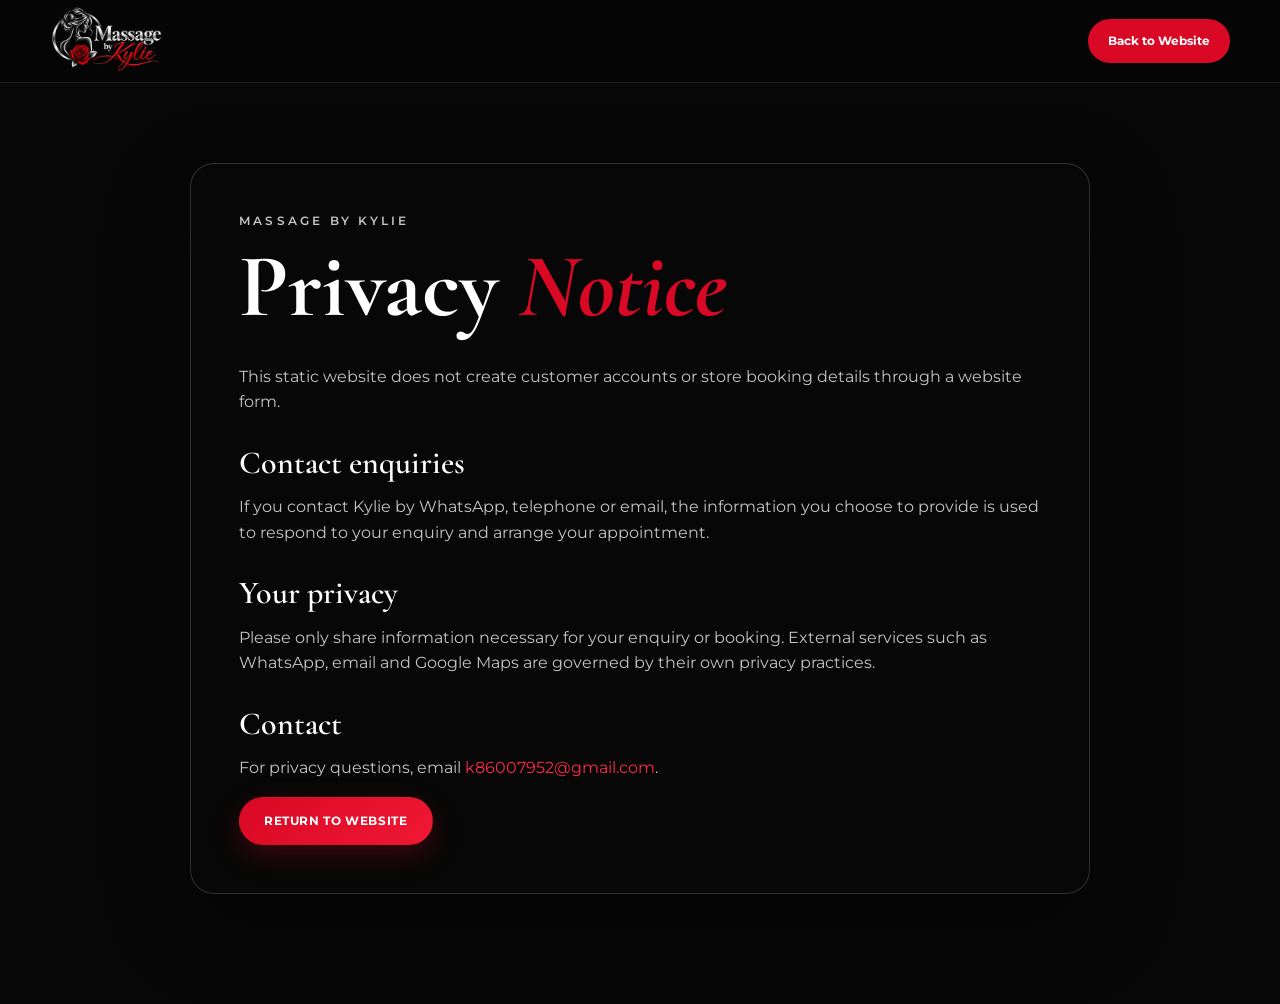
==== privacy.html @ c0758993 "first commit" ====
<!DOCTYPE html>
<html lang="en">
<head>
  <meta charset="UTF-8">
  <meta name="viewport" content="width=device-width, initial-scale=1.0">
  <meta name="theme-color" content="#080808">
  <title>Privacy | Massage by Kylie</title>
  <link rel="preconnect" href="https://fonts.googleapis.com">
  <link rel="preconnect" href="https://fonts.gstatic.com" crossorigin>
  <link href="https://fonts.googleapis.com/css2?family=Cormorant+Garamond:ital,wght@0,500;0,600;0,700;1,500&family=Montserrat:wght@300;400;500;600;700&display=swap" rel="stylesheet">
  <link rel="stylesheet" href="style.css">
</head>
<body>

<header class="site-header legal-header">
  <div class="container nav-wrap">
    <a href="index.html#home" class="brand" aria-label="Massage by Kylie home">
      <img src="images/logo-simple.webp" alt="Massage by Kylie logo">
    </a>
    <a class="nav-cta legal-back" href="index.html#home">Back to Website</a>
  </div>
</header>

<main class="legal-page">
  <section class="container legal-card">
    <p class="eyebrow">Massage by Kylie</p>
    <h1>Privacy <span>Notice</span></h1>
    <p>This static website does not create customer accounts or store booking details through a website form.</p>

    <h2>Contact enquiries</h2>
    <p>If you contact Kylie by WhatsApp, telephone or email, the information you choose to provide is used to respond to your enquiry and arrange your appointment.</p>

    <h2>Your privacy</h2>
    <p>Please only share information necessary for your enquiry or booking. External services such as WhatsApp, email and Google Maps are governed by their own privacy practices.</p>

    <h2>Contact</h2>
    <p>For privacy questions, email <a href="mailto:k86007952@gmail.com">k86007952@gmail.com</a>.</p>

    <a class="btn btn-primary" href="index.html#home">Return to Website</a>
  </section>
</main>
</body>
</html>
---- style.css ----
/* ==========================================================
   MASSAGE BY KYLIE — STATIC WEBSITE
   Colour palette: black / white / silver / red
   Fonts: Cormorant Garamond + Montserrat
   ========================================================== */

:root{
  --black:#070707;
  --black-2:#101010;
  --black-3:#181818;
  --white:#ffffff;
  --offwhite:#f5f5f4;
  --silver:#c9c9c9;
  --silver-dark:#858585;
  --red:#d90824;
  --red-dark:#9d0618;
  --line:rgba(255,255,255,.14);
  --shadow:0 20px 60px rgba(0,0,0,.28);
  --radius:24px;
  --container:1180px;
}

*{box-sizing:border-box}

html{
  scroll-behavior:smooth;
  scroll-padding-top:88px;
}

body{
  margin:0;
  background:var(--black);
  color:var(--white);
  font-family:"Montserrat",sans-serif;
  line-height:1.6;
  overflow-x:hidden;
}

body.age-locked{overflow:hidden}

img{max-width:100%;display:block}

a{color:inherit;text-decoration:none}

button,
a{ -webkit-tap-highlight-color:transparent; }

button{font:inherit}

.container{
  width:min(var(--container),calc(100% - 40px));
  margin-inline:auto;
}

h1,h2,h3{
  font-family:"Cormorant Garamond",serif;
  line-height:.98;
  margin:0;
}

h2{
  font-size:clamp(2.8rem,5vw,5rem);
  font-weight:600;
}

h2 span,
h1 span{
  color:var(--red);
  font-style:italic;
}

.eyebrow{
  margin:0 0 14px;
  text-transform:uppercase;
  letter-spacing:.28em;
  font-size:.72rem;
  font-weight:600;
  color:var(--silver);
}

.eyebrow span{color:var(--red)}

.eyebrow.dark{color:#545454}

.btn{
  min-height:48px;
  padding:0 24px;
  border-radius:999px;
  border:1px solid transparent;
  display:inline-flex;
  align-items:center;
  justify-content:center;
  font-weight:700;
  text-transform:uppercase;
  letter-spacing:.05em;
  font-size:.78rem;
  cursor:pointer;
  transition:.25s ease;
}

.btn-primary{
  background:linear-gradient(135deg,var(--red),#f01834);
  color:#fff;
  box-shadow:0 10px 28px rgba(217,8,36,.25);
}

.btn-primary:hover{
  transform:translateY(-2px);
  box-shadow:0 15px 36px rgba(217,8,36,.35);
}

.btn-outline{
  color:#fff;
  background:transparent;
  border-color:rgba(255,255,255,.45);
}

.btn-outline:hover,
.btn-ghost:hover{
  border-color:var(--red);
  color:var(--red);
}

.btn-ghost{
  color:#fff;
  border-color:rgba(255,255,255,.26);
  background:rgba(255,255,255,.04);
}

/* AGE GATE */
.age-gate{
  position:fixed;
  inset:0;
  z-index:10000;
  display:grid;
  place-items:center;
  padding:20px;
  background:
    radial-gradient(circle at 20% 20%,rgba(217,8,36,.26),transparent 28%),
    linear-gradient(rgba(0,0,0,.86),rgba(0,0,0,.94));
  backdrop-filter:blur(14px);
  transition:.35s ease;
}

.age-gate.hidden{
  opacity:0;
  visibility:hidden;
  pointer-events:none;
}

.age-card{
  position:relative;
  width:min(520px,100%);
  padding:40px;
  text-align:center;
  border:1px solid rgba(255,255,255,.22);
  border-radius:28px;
  background:
    radial-gradient(circle at top right,rgba(217,8,36,.17),transparent 35%),
    linear-gradient(145deg,#151515,#050505);
  box-shadow:0 30px 100px rgba(0,0,0,.6);
}

.age-card::before{
  content:"";
  position:absolute;
  inset:0;
  border-radius:inherit;
  padding:1px;
  background:linear-gradient(135deg,var(--red),rgba(255,255,255,.45),transparent 60%);
  -webkit-mask:linear-gradient(#000 0 0) content-box,linear-gradient(#000 0 0);
  -webkit-mask-composite:xor;
  mask-composite:exclude;
  pointer-events:none;
}

.age-close{
  position:absolute;
  right:16px;
  top:12px;
  color:var(--silver);
  background:none;
  border:0;
  font-size:2rem;
  cursor:pointer;
}

.age-logo{
  width:210px;
  height:auto;
  margin:0 auto 10px;
}

.age-badge{
  font-family:"Cormorant Garamond",serif;
  font-size:4.7rem;
  color:var(--red);
  font-weight:700;
  line-height:.9;
}

.age-card h2{
  font-size:2.5rem;
  margin-top:10px;
}

.age-card p{
  color:#d0d0d0;
  max-width:400px;
  margin:16px auto 24px;
}

.age-actions{
  display:grid;
  grid-template-columns:1fr 1fr;
  gap:12px;
}

.age-card small{
  display:block;
  margin-top:20px;
  color:#858585;
}

/* HEADER */
.site-header{
  position:sticky;
  top:0;
  z-index:1000;
  border-bottom:1px solid rgba(255,255,255,.09);
  background:rgba(6,6,6,.92);
  backdrop-filter:blur(16px);
}

.nav-wrap{
  min-height:82px;
  display:flex;
  align-items:center;
  gap:28px;
}

.brand{
  margin-right:auto;
}

.brand img{
  width:250px;
  height:72px;
  object-fit:contain;
  object-position:left center;
}

.main-nav{
  display:flex;
  align-items:center;
  gap:30px;
}

.main-nav a{
  position:relative;
  padding:30px 0 27px;
  font-size:.75rem;
  text-transform:uppercase;
  letter-spacing:.1em;
  color:#e3e3e3;
}

.main-nav a::after{
  content:"";
  position:absolute;
  left:0;
  right:100%;
  bottom:18px;
  height:2px;
  background:var(--red);
  transition:.25s ease;
}

.main-nav a:hover::after,
.main-nav a.active::after{
  right:0;
}

.nav-cta{
  padding:12px 20px;
  border-radius:999px;
  background:var(--red);
  font-size:.76rem;
  font-weight:700;
}

.menu-toggle{
  display:none;
  width:46px;
  height:46px;
  border:1px solid rgba(255,255,255,.18);
  border-radius:12px;
  background:#111;
  cursor:pointer;
}

.menu-toggle span{
  display:block;
  width:22px;
  height:2px;
  background:white;
  margin:5px auto;
  transition:.25s ease;
}

/* HERO */

.hero{
  position:relative;
  min-height:700px;
  display:flex;
  align-items:center;
  isolation:isolate;
  overflow:hidden;
  background-image:
    linear-gradient(90deg,rgba(0,0,0,.90) 0%,rgba(0,0,0,.72) 36%,rgba(0,0,0,.38) 62%,rgba(0,0,0,.14) 100%),
    url("images/hero-background.webp");
  background-size:cover;
  background-position:center;
  background-repeat:no-repeat;
}

.hero::before,
.hero::after{
  display:none;
}

.hero-overlay{
  position:absolute;
  inset:0;
  z-index:-1;
  background:linear-gradient(0deg,rgba(0,0,0,.58),transparent 50%);
}

.hero-grid{
  display:grid;
  grid-template-columns:1.05fr .75fr;
  align-items:center;
  gap:90px;
  padding-block:90px;
}

.hero-copy{max-width:650px}

.hero h1{
  font-size:clamp(4.2rem,8vw,7.9rem);
  font-weight:600;
  letter-spacing:-.04em;
}

.hero h1 span{
  display:block;
  margin-top:6px;
  font-size:.64em;
}

.hero-text{
  max-width:570px;
  margin:25px 0 30px;
  color:#d0d0d0;
  font-size:1rem;
}

.hero-actions{
  display:flex;
  flex-wrap:wrap;
  gap:12px;
}

.hero-card{
  align-self:end;
  margin-bottom:25px;
  border:1px solid rgba(255,255,255,.18);
  border-radius:28px;
  padding:10px;
  background:rgba(10,10,10,.52);
  backdrop-filter:blur(10px);
  box-shadow:var(--shadow);
}

.hero-card-inner{
  padding:34px;
  border-radius:20px;
  background:
    radial-gradient(circle at bottom right,rgba(217,8,36,.23),transparent 36%),
    #0d0d0d;
}

.hero-card h2{
  font-size:3.1rem;
}

.hero-card h2 span{color:var(--red)}

.hero-card p{
  color:#c6c6c6;
}

.mini-label{
  color:var(--red)!important;
  text-transform:uppercase;
  letter-spacing:.2em;
  font-size:.72rem;
  font-weight:700;
}

/* TRUST */
.trust-strip{
  border-top:1px solid rgba(255,255,255,.11);
  border-bottom:1px solid rgba(255,255,255,.11);
  background:
    linear-gradient(135deg,#111,#070707 55%,#16070a);
}

.trust-grid{
  display:grid;
  grid-template-columns:repeat(4,1fr);
}

.trust-grid article{
  min-height:120px;
  display:flex;
  align-items:center;
  justify-content:center;
  gap:16px;
  border-right:1px solid rgba(255,255,255,.12);
}

.trust-grid article:last-child{border-right:0}

.trust-grid .icon{
  width:52px;
  height:52px;
  display:grid;
  place-items:center;
  border:1px solid var(--red);
  border-radius:50%;
  color:var(--red);
  font-size:1.5rem;
}

.trust-grid strong,
.trust-grid span{
  display:block;
}

.trust-grid strong{
  font-family:"Cormorant Garamond",serif;
  font-size:1.3rem;
}

.trust-grid span{
  color:#a4a4a4;
  font-size:.75rem;
}

/* SECTIONS */
.section{
  padding:105px 0;
}

.light-section{
  color:#111;
  background:
    radial-gradient(circle at 90% 20%,rgba(217,8,36,.05),transparent 20%),
    linear-gradient(180deg,#f4f4f4,#e9e9e9);
}

.dark-section{
  background:
    radial-gradient(circle at 20% 30%,rgba(217,8,36,.12),transparent 24%),
    linear-gradient(135deg,#070707,#151515);
}

.section-heading{
  max-width:780px;
  margin-bottom:42px;
}

.section-heading.center{
  margin-inline:auto;
  text-align:center;
}

.section-heading h2{
  color:#0b0b0b;
}

.section-heading p:not(.eyebrow){
  color:#555;
  max-width:650px;
}

.service-grid{
  display:grid;
  grid-template-columns:repeat(3,1fr);
  gap:22px;
}

.service-card{
  overflow:hidden;
  border:1px solid #d3d3d3;
  border-radius:22px;
  background:#fff;
  box-shadow:0 16px 40px rgba(0,0,0,.08);
  transition:.3s ease;
}

.service-card:hover{
  transform:translateY(-7px);
  box-shadow:0 26px 52px rgba(0,0,0,.13);
}

.service-image{
  height:215px;
  position:relative;
  overflow:hidden;
  background:#111;
}

.service-image img{
  width:100%;
  height:100%;
  object-fit:cover;
  display:block;
  transition:transform .45s ease, filter .45s ease;
  filter:saturate(.85) contrast(1.04);
}

.service-card:hover .service-image img{
  transform:scale(1.045);
  filter:saturate(1) contrast(1.06);
}

.service-two::after{transform:rotate(6deg);background:linear-gradient(145deg,#a46250,#5a352e 48%,#1d1514)}
.service-three::after{border-radius:18px;transform:none;background:linear-gradient(145deg,#2e2522,#160c0c)}
.service-four::after{transform:rotate(-2deg);background:linear-gradient(145deg,#c27a61,#63382f)}
.service-five::after{transform:rotate(8deg);background:linear-gradient(145deg,#ae6b55,#714034)}
.service-six::after{border-radius:18px;background:linear-gradient(145deg,#2a1c1b,#0d0d0d)}

.service-body{
  padding:24px;
}

.service-body h3{
  color:#111;
  font-size:1.65rem;
  line-height:1.05;
}

.service-body p{
  min-height:76px;
  color:#666;
  font-size:.88rem;
}

.service-body a{
  color:var(--red);
  font-size:.78rem;
  font-weight:700;
  text-transform:uppercase;
  letter-spacing:.06em;
}

/* ABOUT */
.about-grid{
  display:grid;
  grid-template-columns:.9fr 1.1fr;
  align-items:center;
  gap:75px;
}

.about-image{
  min-height:540px;
  padding:24px;
  border:1px solid rgba(255,255,255,.12);
  border-radius:30px;
  background:
    radial-gradient(circle at 40% 30%,rgba(255,210,180,.22),transparent 17%),
    radial-gradient(circle at 65% 65%,rgba(217,8,36,.34),transparent 16%),
    linear-gradient(150deg,#12090a,#4c141b 40%,#080808);
}

.about-frame{
  height:100%;
  min-height:490px;
  display:flex;
  align-items:flex-end;
  border:1px solid rgba(255,255,255,.25);
  border-radius:20px;
  padding:30px;
  background:linear-gradient(0deg,rgba(0,0,0,.82),transparent 58%);
}

.about-frame span{
  font-family:"Cormorant Garamond",serif;
  font-size:3.2rem;
  line-height:.85;
}

.about-frame strong{
  color:var(--red);
  font-style:italic;
}

.about-copy h2{margin-bottom:26px}

.about-copy > p:not(.eyebrow){
  color:#c7c7c7;
  max-width:650px;
}

.about-points{
  margin-top:34px;
  display:grid;
  grid-template-columns:repeat(3,1fr);
  gap:12px;
}

.about-points div{
  padding:18px;
  border-top:1px solid var(--red);
  background:#101010;
}

.about-points strong,
.about-points span{
  display:block;
}

.about-points strong{
  font-family:"Cormorant Garamond",serif;
  font-size:1.45rem;
}

.about-points span{
  color:#888;
  font-size:.72rem;
}

/* RATES */
.rates-section{
  color:#111;
  background:
    linear-gradient(90deg,rgba(217,8,36,.03),transparent 40%),
    #f6f6f6;
}

.rate-grid{
  display:grid;
  grid-template-columns:repeat(3,1fr);
  gap:20px;
}

.rate-card{
  position:relative;
  padding:30px;
  border:1px solid #d4d4d4;
  border-radius:20px;
  background:#fff;
  box-shadow:0 14px 35px rgba(0,0,0,.06);
}

.rate-card.featured{
  color:#fff;
  background:#0a0a0a;
  border-color:var(--red);
  box-shadow:0 18px 40px rgba(217,8,36,.15);
}

.popular{
  position:absolute;
  top:-14px;
  right:20px;
  padding:6px 12px;
  border-radius:999px;
  background:var(--red);
  color:#fff;
  font-size:.65rem;
  text-transform:uppercase;
  font-weight:700;
  letter-spacing:.08em;
}

.rate-card h3{
  font-size:2rem;
  margin-bottom:20px;
}

.rate-card ul{
  list-style:none;
  padding:0;
  margin:0;
}

.rate-card li{
  padding:12px 0;
  display:flex;
  justify-content:space-between;
  gap:20px;
  border-bottom:1px dotted #c3c3c3;
}

.featured li{border-color:#444}

.rate-card strong{
  color:var(--red);
}

.single-price{
  color:var(--red);
  font-family:"Cormorant Garamond",serif;
  font-size:3.6rem;
  font-weight:700;
}

.rate-card p{
  color:#666;
  font-size:.84rem;
}

/* GALLERY */
.gallery-section{
  overflow:hidden;
  background:
    radial-gradient(circle at 0 50%,rgba(217,8,36,.15),transparent 22%),
    linear-gradient(180deg,#101010,#060606);
}

.gallery-header{
  display:flex;
  justify-content:space-between;
  align-items:flex-end;
  gap:20px;
  margin-bottom:32px;
}

.gallery-header h2{font-size:4rem}

.slider-controls{
  display:flex;
  gap:10px;
}

.slider-controls button{
  width:48px;
  height:48px;
  border-radius:50%;
  border:1px solid rgba(255,255,255,.3);
  color:#fff;
  background:#111;
  cursor:pointer;
}

.slider-controls button:hover{
  color:#fff;
  background:var(--red);
  border-color:var(--red);
}

.gallery-window{
  overflow:hidden;
}

.gallery-track{
  display:flex;
  gap:18px;
  transition:transform .45s cubic-bezier(.2,.8,.2,1);
}

.gallery-item{
  position:relative;
  min-width:calc((100% - 36px)/3);
  height:300px;
  margin:0;
  border:1px solid rgba(255,255,255,.2);
  border-radius:18px;
  overflow:hidden;
  background:#111;
}

.gallery-item img{
  width:100%;
  height:100%;
  object-fit:cover;
  display:block;
  transition:transform .5s ease;
}

.gallery-item:hover img{
  transform:scale(1.04);
}

.gallery-item figcaption{
  position:absolute;
  z-index:2;
  left:18px;
  bottom:16px;
  padding:8px 12px;
  border-radius:999px;
  background:rgba(0,0,0,.72);
  color:#fff;
  font-size:.72rem;
  backdrop-filter:blur(6px);
}

/* INFO */
.info-section{padding-top:85px}

.info-grid{
  display:grid;
  grid-template-columns:repeat(3,1fr);
  gap:22px;
}

.info-card{
  padding:30px;
  border-left:3px solid var(--red);
  border-radius:0 18px 18px 0;
  background:#fff;
  box-shadow:0 12px 30px rgba(0,0,0,.06);
}

.info-card h3{
  font-size:2rem;
  margin-bottom:16px;
}

.info-card ul{
  padding-left:20px;
  color:#555;
}

.info-card p{color:#555}

.info-card a{
  color:var(--red);
  font-weight:700;
  font-size:.78rem;
}

/* CONTACT */
.contact-section{
  padding:80px 0;
  background:
    radial-gradient(circle at 90% 50%,rgba(217,8,36,.22),transparent 20%),
    linear-gradient(135deg,#0a0a0a,#16070a);
}

.contact-grid{
  display:grid;
  grid-template-columns:.75fr 1.25fr;
  gap:60px;
  align-items:center;
}

.contact-copy h2{
  font-size:4.2rem;
}

.contact-copy p:not(.eyebrow){
  color:#bdbdbd;
}

.contact-actions{
  display:grid;
  grid-template-columns:repeat(3,1fr);
  gap:12px;
}

.contact-btn{
  min-height:88px;
  padding:17px;
  display:flex;
  flex-direction:column;
  justify-content:center;
  border:1px solid rgba(255,255,255,.2);
  border-radius:18px;
  background:rgba(255,255,255,.04);
  transition:.25s ease;
}

.contact-btn:hover{
  transform:translateY(-3px);
  border-color:var(--red);
}

.contact-btn.primary{
  border-color:var(--red);
  background:var(--red);
}

.contact-btn strong{
  font-family:"Cormorant Garamond",serif;
  font-size:1.4rem;
}

.contact-btn span{
  color:#bdbdbd;
  font-size:.68rem;
  word-break:break-word;
}

.contact-btn.primary span{color:#fff}

/* FOOTER */
.site-footer{
  padding:25px 0;
  border-top:1px solid rgba(255,255,255,.1);
  background:#030303;
}

.footer-grid{
  display:grid;
  grid-template-columns:auto 1fr auto;
  align-items:center;
  gap:30px;
}

.footer-logo{
  width:180px;
  height:55px;
  object-fit:contain;
  object-position:left;
}

.site-footer p{
  margin:0;
  text-align:center;
  color:#777;
  font-size:.72rem;
}

.footer-links{
  display:flex;
  gap:18px;
  color:#aaa;
  font-size:.72rem;
}

/* REVEAL */
.reveal{
  opacity:0;
  transform:translateY(18px);
  transition:.65s ease;
}

.reveal.visible{
  opacity:1;
  transform:none;
}

/* RESPONSIVE */
@media (max-width:1000px){
  .main-nav,
  .nav-cta{display:none}

  .menu-toggle{
    display:block;
  }

  .main-nav.open{
    position:absolute;
    top:82px;
    left:0;
    right:0;
    display:flex;
    flex-direction:column;
    align-items:stretch;
    gap:0;
    padding:10px 20px 20px;
    background:#090909;
    border-bottom:1px solid rgba(255,255,255,.1);
  }

  .main-nav.open a{
    padding:14px 6px;
    border-bottom:1px solid rgba(255,255,255,.08);
  }

  .main-nav.open a::after{display:none}

  .hero-grid{
    grid-template-columns:1fr;
    gap:35px;
  }

  .hero-card{
    max-width:560px;
  }

  .service-grid,
  .rate-grid{
    grid-template-columns:repeat(2,1fr);
  }

  .about-grid{
    grid-template-columns:1fr;
  }

  .about-image{
    min-height:430px;
  }

  .about-frame{
    min-height:380px;
  }

  .contact-grid{
    grid-template-columns:1fr;
  }
}

@media (max-width:760px){
  .container{
    width:min(100% - 26px,var(--container));
  }

  .nav-wrap{
    min-height:70px;
  }

  .brand img{
    width:190px;
    height:60px;
  }

  .main-nav.open{
    top:70px;
  }

  .hero{
    min-height:auto;
  }

  .hero-grid{
    padding:70px 0;
  }

  .hero h1{
    font-size:4.5rem;
  }

  .hero-actions .btn{
    flex:1 1 180px;
  }

  .hero-card{
    margin-bottom:0;
  }

  .trust-grid{
    grid-template-columns:repeat(2,1fr);
  }

  .trust-grid article{
    min-height:105px;
    border-bottom:1px solid rgba(255,255,255,.1);
  }

  .section{
    padding:78px 0;
  }

  .service-grid,
  .rate-grid,
  .info-grid{
    grid-template-columns:1fr;
  }

  .service-body p{
    min-height:0;
  }

  .about-points{
    grid-template-columns:1fr;
  }

  .gallery-item{
    min-width:78%;
    height:260px;
  }

  .contact-actions{
    grid-template-columns:1fr;
  }

  .footer-grid{
    grid-template-columns:1fr;
    text-align:center;
  }

  .footer-logo{
    margin:auto;
    object-position:center;
  }

  .footer-links{
    justify-content:center;
    flex-wrap:wrap;
  }

  .age-card{
    padding:32px 20px 24px;
  }

  .age-actions{
    grid-template-columns:1fr;
  }
}

@media (max-width:480px){
  .hero h1{
    font-size:3.8rem;
  }

  .hero-card h2{
    font-size:2.6rem;
  }

  .trust-grid{
    grid-template-columns:1fr;
  }

  .trust-grid article{
    justify-content:flex-start;
    padding-left:22px;
  }

  .gallery-header{
    align-items:flex-start;
    flex-direction:column;
  }

  .gallery-header h2{
    font-size:3.3rem;
  }

  .gallery-item{
    min-width:88%;
  }
}

/* Accessibility */
@media (prefers-reduced-motion:reduce){
  *,
  *::before,
  *::after{
    scroll-behavior:auto!important;
    transition:none!important;
    animation:none!important;
  }

  .reveal{
    opacity:1;
    transform:none;
  }
}


/* ==========================================================
   POLISH PASS
   ========================================================== */

/* Consistent line icons */
.svg-icon svg{
  width:24px;
  height:24px;
  fill:none;
  stroke:currentColor;
  stroke-width:1.7;
  stroke-linecap:round;
  stroke-linejoin:round;
}

/* Rose-inspired separators */
.section-heading::after,
.gallery-header > div:first-child::after,
.contact-copy::after{
  content:"✦";
  display:block;
  width:150px;
  margin-top:18px;
  color:var(--red);
  border-bottom:1px solid rgba(217,8,36,.35);
  line-height:0;
  text-align:center;
}

/* Strong focus styling */
a:focus-visible,
button:focus-visible,
summary:focus-visible{
  outline:3px solid rgba(217,8,36,.65);
  outline-offset:4px;
  border-radius:8px;
}

/* Refined age gate */
.age-card{
  width:min(470px,100%);
  padding:34px;
  border-radius:22px;
}

.age-logo{
  width:180px;
  max-height:90px;
  object-fit:contain;
}

.age-badge{
  font-size:4.2rem;
}

.age-card h2{
  font-size:2.3rem;
}

.age-card p{
  font-size:.9rem;
  line-height:1.7;
}

.age-actions .btn{
  min-height:52px;
}

/* Rates CTA */
.rates-cta{
  padding:50px 0;
  border-top:1px solid rgba(255,255,255,.08);
  border-bottom:1px solid rgba(255,255,255,.08);
  background:
    radial-gradient(circle at 85% 50%,rgba(217,8,36,.18),transparent 20%),
    linear-gradient(135deg,#0a0a0a,#16070a);
}

.rates-cta-inner{
  display:flex;
  align-items:center;
  justify-content:space-between;
  gap:30px;
}

.rates-cta h2{
  font-size:clamp(2.4rem,4vw,4.2rem);
}

/* FAQ */
.faq-section{
  color:#111;
  background:linear-gradient(180deg,#f4f4f4,#ececec);
}

.faq-wrap{
  max-width:900px;
}

.faq-list{
  display:grid;
  gap:12px;
}

.faq-item{
  border:1px solid #d1d1d1;
  border-radius:16px;
  background:#fff;
  box-shadow:0 10px 26px rgba(0,0,0,.05);
  overflow:hidden;
}

.faq-item summary{
  cursor:pointer;
  list-style:none;
  padding:20px 22px;
  font-family:"Cormorant Garamond",serif;
  font-size:1.45rem;
  font-weight:600;
  position:relative;
}

.faq-item summary::-webkit-details-marker{display:none}

.faq-item summary::after{
  content:"+";
  position:absolute;
  right:20px;
  color:var(--red);
  font-family:"Montserrat",sans-serif;
  font-size:1.2rem;
}

.faq-item[open] summary::after{content:"−"}

.faq-item p{
  margin:0;
  padding:0 22px 22px;
  color:#555;
}

/* Mobile quick booking bar */
.mobile-booking-bar{
  display:none;
}

/* Slightly more refined cards */
.service-card,
.rate-card,
.info-card{
  border-color:#d6d6d6;
}

.rate-card strong{
  font-size:1.08rem;
}

/* Soft silver section texture */
.light-section,
.rates-section,
.faq-section{
  background-color:#efefef;
  background-image:
    radial-gradient(circle at 20% 10%,rgba(255,255,255,.85),transparent 25%),
    linear-gradient(180deg,#f5f5f5,#e9e9e9);
}

/* Footer legal emphasis */
.site-footer{
  padding-bottom:30px;
}

@media (max-width:760px){
  body{
    padding-bottom:70px;
  }

  .hero{
    min-height:640px;
    background-position:68% center;
  }

  .hero-grid{
    padding:65px 0;
  }

  .hero-copy{
    max-width:540px;
  }

  .hero-text{
    max-width:470px;
    font-size:.92rem;
  }

  .hero-card{
    display:none;
  }

  .rate-card{
    padding:23px;
  }

  .rate-card h3{
    font-size:1.8rem;
  }

  .rate-card li{
    align-items:center;
    padding:11px 0;
  }

  .rate-card li strong{
    font-size:1.2rem;
  }

  .rates-cta-inner{
    align-items:flex-start;
    flex-direction:column;
  }

  .rates-cta .btn{
    width:100%;
  }

  .mobile-booking-bar{
    position:fixed;
    z-index:9000;
    left:0;
    right:0;
    bottom:0;
    min-height:64px;
    display:grid;
    grid-template-columns:1fr 1.25fr 1fr;
    border-top:1px solid rgba(255,255,255,.15);
    background:rgba(5,5,5,.96);
    backdrop-filter:blur(14px);
    box-shadow:0 -10px 30px rgba(0,0,0,.35);
  }

  .mobile-booking-bar a{
    display:grid;
    place-items:center;
    min-height:64px;
    color:#fff;
    font-size:.72rem;
    font-weight:700;
    text-transform:uppercase;
    letter-spacing:.06em;
    border-right:1px solid rgba(255,255,255,.1);
  }

  .mobile-booking-bar a:last-child{border-right:0}

  .mobile-booking-bar a.primary{
    background:var(--red);
  }

  .site-footer{
    padding-bottom:26px;
  }

  .age-card{
    padding:26px 18px 22px;
  }

  .age-logo{
    width:155px;
  }

  .age-badge{
    font-size:3.5rem;
  }

  .age-card h2{
    font-size:2rem;
  }
}

@media (max-width:480px){
  .hero{
    min-height:610px;
    background-position:72% center;
  }

  .hero h1{
    font-size:3.45rem;
  }

  .hero-text{
    font-size:.88rem;
  }

  .hero-actions{
    display:grid;
    grid-template-columns:1fr;
  }

  .hero-actions .btn{
    width:100%;
  }
}

/* =========================================
   GLOBAL SILVER SPARKLE BACKGROUND
   Behind ALL website content
   ========================================= */

body{
  position:relative;
  background:#070707;
  isolation:isolate;
}


/* ==========================================================
   REQUESTED REFINEMENT PASS — 12 IMPROVEMENTS
   ========================================================== */

/* 1. Simplified logo everywhere */
.brand img{
  width:280px;
  height:78px;
  object-fit:contain;
  object-position:left center;
}

.age-logo{
  width:min(300px,82%);
  max-height:150px;
  object-fit:contain;
}

.footer-logo{
  width:220px;
  height:80px;
  object-fit:contain;
}

/* 2. Stronger, simpler hero */
.hero{
  min-height:720px;
}

.hero-grid{
  grid-template-columns:1fr;
  gap:0;
}

.hero-copy{
  max-width:660px;
}

.hero h1{
  font-weight:500;
  letter-spacing:-.035em;
  text-shadow:0 7px 28px rgba(0,0,0,.55);
}

.hero-text{
  max-width:540px;
  line-height:1.8;
}

.hero-actions{
  gap:14px;
}

.hero-card{
  display:none!important;
}

/* 3. Business hours */
.business-hours-section{
  color:#fff;
  padding:90px 0;
  border-top:1px solid rgba(220,220,220,.10);
  border-bottom:1px solid rgba(220,220,220,.10);
  background:
    radial-gradient(circle at 80% 20%,rgba(217,8,36,.10),transparent 28%),
    rgba(7,7,7,.92);
}

.business-hours-wrap{
  display:grid;
  grid-template-columns:.8fr 1.2fr;
  align-items:center;
  gap:60px;
}

.business-hours-copy p:not(.eyebrow){
  color:#bcbcbc;
  max-width:520px;
}

.hours-card{
  padding:32px;
  border:1px solid rgba(220,220,220,.22);
  border-radius:20px;
  background:rgba(255,255,255,.035);
  box-shadow:0 18px 48px rgba(0,0,0,.22);
}

.hours-row{
  display:flex;
  justify-content:space-between;
  gap:25px;
  padding:16px 0;
  border-bottom:1px solid rgba(220,220,220,.12);
}

.hours-row span{
  color:#a9a9a9;
}

.hours-row strong{
  text-align:right;
  color:#f2f2f2;
}

.hours-book{
  margin-top:24px;
}

/* Treatment Book Now buttons */
.service-body{
  display:flex;
  flex-direction:column;
  height:calc(100% - 215px);
}

.service-book-btn{
  margin-top:auto;
  min-height:44px;
  padding:0 18px;
  display:inline-flex;
  align-items:center;
  justify-content:center;
  border-radius:999px;
  background:var(--red);
  color:#fff!important;
  font-size:.72rem!important;
  font-weight:700!important;
  text-transform:uppercase;
  letter-spacing:.07em;
  transition:transform .25s ease,background .25s ease,box-shadow .25s ease;
}

.service-book-btn:hover{
  background:#ef1733;
  transform:translateY(-2px);
  box-shadow:0 10px 24px rgba(217,8,36,.22);
}

/* 4. Subtle image hover */
.service-card,
.gallery-item{
  transition:transform .3s ease,border-color .3s ease,box-shadow .3s ease;
}

.service-image img,
.gallery-item img{
  transition:transform .35s ease,filter .35s ease;
}

.service-card:hover,
.gallery-item:hover{
  border-color:rgba(220,220,220,.58);
  box-shadow:
    0 20px 46px rgba(0,0,0,.28),
    0 0 18px rgba(217,8,36,.07),
    0 0 12px rgba(220,220,220,.05);
}

.service-card:hover .service-image img,
.gallery-item:hover img{
  transform:scale(1.03);
}

/* 6. Why Choose Kylie */
.trust-strip{
  padding:62px 0 42px;
}

.why-heading{
  max-width:760px;
  margin:0 auto 38px;
  text-align:center;
}

.why-heading h2{
  font-size:clamp(2.6rem,4.6vw,4.6rem);
}

.trust-grid article{
  background:rgba(255,255,255,.025);
}

/* 7. Age popup */
.age-gate{
  background:rgba(0,0,0,.95);
  backdrop-filter:blur(20px);
}

.age-card{
  width:min(480px,100%);
  border-color:rgba(220,220,220,.30);
  box-shadow:
    0 35px 120px rgba(0,0,0,.80),
    0 0 34px rgba(217,8,36,.07);
}

.age-actions{
  grid-template-columns:1fr 1fr;
}

/* 8. Footer contact icons */
.footer-grid{
  grid-template-columns:auto 1fr auto auto;
}

.footer-contact-icons{
  display:flex;
  align-items:center;
  gap:10px;
}

.footer-contact-icons a{
  width:42px;
  height:42px;
  display:grid;
  place-items:center;
  border:1px solid rgba(210,210,210,.30);
  border-radius:50%;
  color:#c8c8c8;
  transition:color .25s ease,border-color .25s ease,background .25s ease,transform .25s ease;
}

.footer-contact-icons svg{
  width:20px;
  height:20px;
  fill:none;
  stroke:currentColor;
  stroke-width:1.7;
  stroke-linecap:round;
  stroke-linejoin:round;
}

.footer-contact-icons a:hover{
  color:#fff;
  border-color:var(--red);
  background:var(--red);
  transform:translateY(-2px);
}

/* 9. Legal pages */
.legal-page{
  min-height:calc(100vh - 82px);
  padding:80px 0 110px;
}

.legal-card{
  max-width:900px;
  padding:48px;
  border:1px solid rgba(220,220,220,.18);
  border-radius:24px;
  background:rgba(8,8,8,.92);
  box-shadow:0 28px 80px rgba(0,0,0,.35);
}

.legal-card h1{
  font-family:"Cormorant Garamond",serif;
  font-size:clamp(3.4rem,7vw,6rem);
  line-height:.95;
  margin:0 0 34px;
}

.legal-card h1 span{
  color:var(--red);
  font-style:italic;
}

.legal-card h2{
  margin:32px 0 10px;
  font-size:2rem;
}

.legal-card p,
.legal-card li{
  color:#c4c4c4;
}

.legal-card a:not(.btn){
  color:#ff2944;
}

/* 11. Scroll to top */
.scroll-top{
  position:fixed;
  right:24px;
  bottom:24px;
  z-index:8500;
  width:48px;
  height:48px;
  display:grid;
  place-items:center;
  border:1px solid rgba(215,215,215,.38);
  border-radius:50%;
  color:#d5d5d5;
  background:rgba(7,7,7,.88);
  backdrop-filter:blur(10px);
  cursor:pointer;
  opacity:0;
  visibility:hidden;
  transform:translateY(10px);
  transition:opacity .25s ease,visibility .25s ease,transform .25s ease,background .25s ease,border-color .25s ease;
}

.scroll-top.visible{
  opacity:1;
  visibility:visible;
  transform:none;
}

.scroll-top:hover{
  color:#fff;
  background:var(--red);
  border-color:var(--red);
}

.scroll-top svg{
  width:22px;
  height:22px;
  fill:none;
  stroke:currentColor;
  stroke-width:2;
  stroke-linecap:round;
  stroke-linejoin:round;
}

/* 12. Restrained motion */
.reveal{
  transition:opacity .55s ease,transform .55s ease;
}

body::before{
  animation-duration:9s!important;
}

/* 5. Cleaner mobile header */
@media (max-width:1000px){
  .site-header .nav-wrap{
    min-height:70px;
  }

  .brand img{
    width:210px;
    height:60px;
  }

  .site-header .nav-cta{
    display:none;
  }

  .menu-toggle{
    display:block;
    margin-left:auto;
  }

  .business-hours-wrap{
    grid-template-columns:1fr;
    gap:30px;
  }

  .footer-grid{
    grid-template-columns:1fr;
    justify-items:center;
    text-align:center;
  }

  .footer-contact-icons,
  .footer-links{
    justify-content:center;
  }
}

@media (max-width:760px){
  .brand img{
    width:170px;
    height:52px;
  }

  .site-header .nav-wrap{
    min-height:66px;
  }

  .main-nav.open{
    top:66px;
  }

  .hero{
    min-height:610px;
  }

  .hero-grid{
    padding:64px 0;
  }

  .business-hours-section{
    padding:70px 0;
  }

  .hours-card{
    padding:24px 20px;
  }

  .hours-row{
    flex-direction:column;
    gap:4px;
  }

  .hours-row strong{
    text-align:left;
  }

  .hours-book{
    width:100%;
  }

  .age-actions{
    grid-template-columns:1fr;
  }

  .scroll-top{
    right:14px;
    bottom:82px;
    width:44px;
    height:44px;
  }

  .legal-card{
    padding:30px 20px;
  }
}

/* Reduced motion remains authoritative */
@media (prefers-reduced-motion:reduce){
  body::before{
    animation:none!important;
  }

  .reveal,
  .service-image img,
  .gallery-item img,
  .service-card,
  .gallery-item{
    transition:none!important;
  }
}
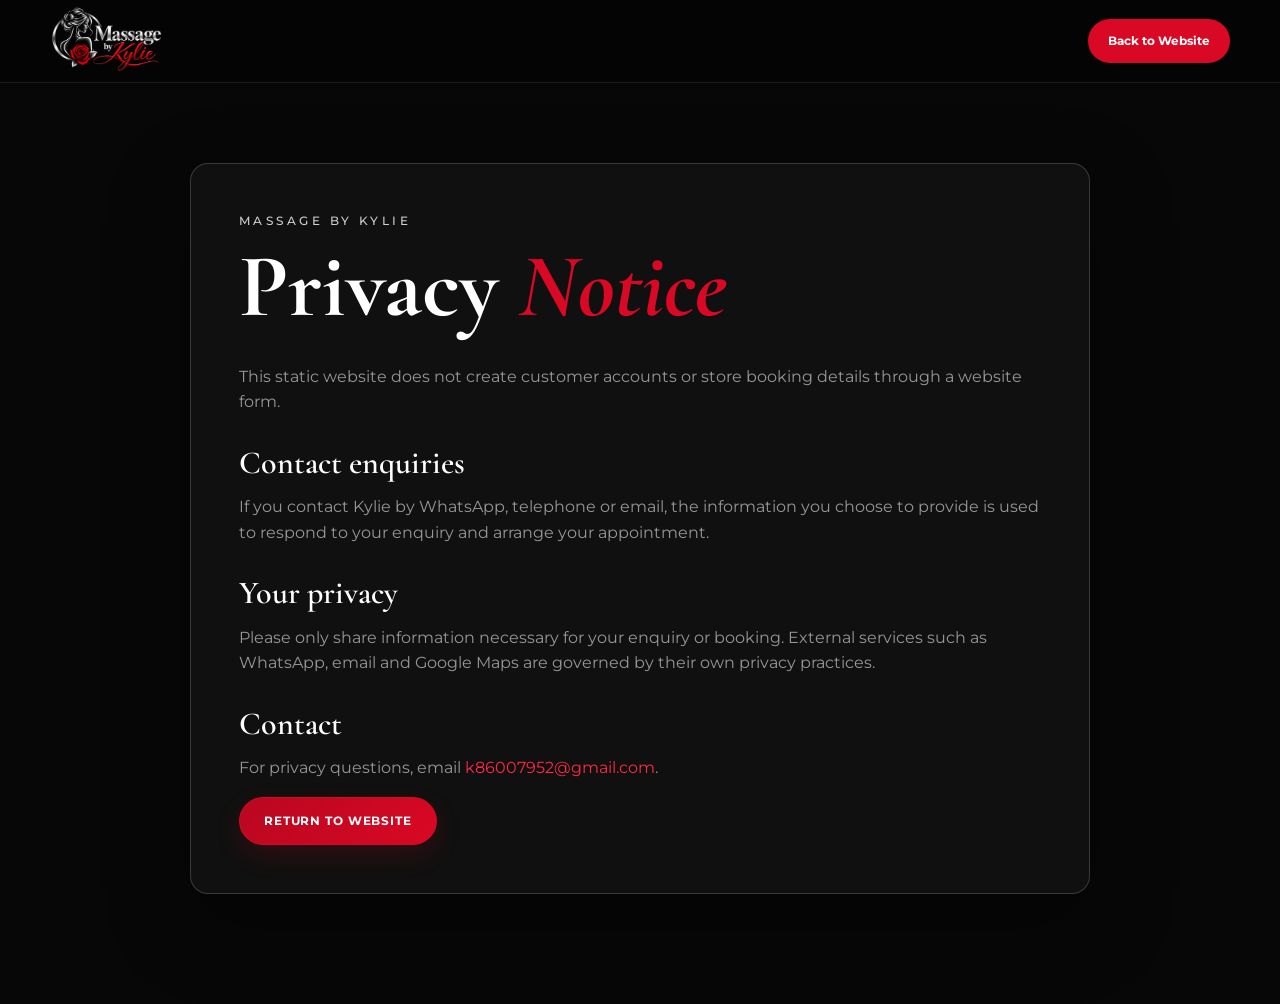
==== commit 8091f509: "new gallery" ====
--- a/privacy.html
+++ b/privacy.html
@@ -1,43 +1,38 @@
 <!DOCTYPE html>
+
 <html lang="en">
 <head>
-  <meta charset="UTF-8">
-  <meta name="viewport" content="width=device-width, initial-scale=1.0">
-  <meta name="theme-color" content="#080808">
-  <title>Privacy | Massage by Kylie</title>
-  <link rel="preconnect" href="https://fonts.googleapis.com">
-  <link rel="preconnect" href="https://fonts.gstatic.com" crossorigin>
-  <link href="https://fonts.googleapis.com/css2?family=Cormorant+Garamond:ital,wght@0,500;0,600;0,700;1,500&family=Montserrat:wght@300;400;500;600;700&display=swap" rel="stylesheet">
-  <link rel="stylesheet" href="style.css">
+<meta charset="utf-8"/>
+<meta content="width=device-width, initial-scale=1.0" name="viewport"/>
+<meta content="#080808" name="theme-color"/>
+<title>Privacy | Massage by Kylie</title>
+<link href="https://fonts.googleapis.com" rel="preconnect"/>
+<link crossorigin="" href="https://fonts.gstatic.com" rel="preconnect"/>
+<link href="https://fonts.googleapis.com/css2?family=Cormorant+Garamond:ital,wght@0,500;0,600;0,700;1,500&amp;family=Montserrat:wght@300;400;500;600;700&amp;display=swap" rel="stylesheet"/>
+<link href="style.css" rel="stylesheet"/>
 </head>
 <body>
-
 <header class="site-header legal-header">
-  <div class="container nav-wrap">
-    <a href="index.html#home" class="brand" aria-label="Massage by Kylie home">
-      <img src="images/logo-simple.webp" alt="Massage by Kylie logo">
-    </a>
-    <a class="nav-cta legal-back" href="index.html#home">Back to Website</a>
-  </div>
+<div class="container nav-wrap">
+<a aria-label="Massage by Kylie home" class="brand" href="index.html#home">
+<img alt="Massage by Kylie logo" class="protected-image" draggable="false" src="images/logo-simple.webp"/>
+</a>
+<a class="nav-cta legal-back" href="index.html#home">Back to Website</a>
+</div>
 </header>
-
 <main class="legal-page">
-  <section class="container legal-card">
-    <p class="eyebrow">Massage by Kylie</p>
-    <h1>Privacy <span>Notice</span></h1>
-    <p>This static website does not create customer accounts or store booking details through a website form.</p>
-
-    <h2>Contact enquiries</h2>
-    <p>If you contact Kylie by WhatsApp, telephone or email, the information you choose to provide is used to respond to your enquiry and arrange your appointment.</p>
-
-    <h2>Your privacy</h2>
-    <p>Please only share information necessary for your enquiry or booking. External services such as WhatsApp, email and Google Maps are governed by their own privacy practices.</p>
-
-    <h2>Contact</h2>
-    <p>For privacy questions, email <a href="mailto:k86007952@gmail.com">k86007952@gmail.com</a>.</p>
-
-    <a class="btn btn-primary" href="index.html#home">Return to Website</a>
-  </section>
+<section class="container legal-card">
+<p class="eyebrow">Massage by Kylie</p>
+<h1>Privacy <span>Notice</span></h1>
+<p>This static website does not create customer accounts or store booking details through a website form.</p>
+<h2>Contact enquiries</h2>
+<p>If you contact Kylie by WhatsApp, telephone or email, the information you choose to provide is used to respond to your enquiry and arrange your appointment.</p>
+<h2>Your privacy</h2>
+<p>Please only share information necessary for your enquiry or booking. External services such as WhatsApp, email and Google Maps are governed by their own privacy practices.</p>
+<h2>Contact</h2>
+<p>For privacy questions, email <a href="mailto:k86007952@gmail.com">k86007952@gmail.com</a>.</p>
+<a class="btn btn-primary" href="index.html#home">Return to Website</a>
+</section>
 </main>
 </body>
 </html>
--- a/style.css
+++ b/style.css
@@ -1922,3 +1922,1282 @@
     transition:none!important;
   }
 }
+
+
+/* ==========================================================
+   CONSISTENT LUXURY DESIGN SYSTEM
+   Black / charcoal / white / silver / red
+   ========================================================== */
+
+:root{
+  --black:#070707;
+  --charcoal:#101010;
+  --charcoal-2:#161616;
+  --charcoal-3:#1d1d1d;
+  --white:#ffffff;
+  --silver:#cfcfcf;
+  --silver-muted:#979797;
+  --silver-line:rgba(220,220,220,.20);
+  --red:#d90824;
+  --red-bright:#ef1733;
+
+  --section-space:96px;
+  --section-space-mobile:72px;
+  --card-radius:18px;
+  --card-border:1px solid rgba(220,220,220,.20);
+  --card-bg:rgba(18,18,18,.94);
+  --card-shadow:0 18px 44px rgba(0,0,0,.26);
+  --content-gap:24px;
+}
+
+/* ----------------------------------------------------------
+   GLOBAL PAGE RHYTHM
+   ---------------------------------------------------------- */
+
+body{
+  background:var(--black);
+  color:var(--white);
+}
+
+.site-section,
+.section,
+.contact-section,
+.business-hours-section,
+.rates-cta,
+.trust-strip{
+  padding-top:var(--section-space);
+  padding-bottom:var(--section-space);
+}
+
+.site-section{
+  position:relative;
+}
+
+/* All primary sections use the same dark luxury family */
+.light-section,
+.dark-section,
+.rates-section,
+.gallery-section,
+.faq-section,
+.info-section,
+.business-hours-section,
+.contact-section,
+.rates-cta,
+.trust-strip{
+  color:var(--white);
+  background:
+    radial-gradient(circle at 90% 10%,rgba(217,8,36,.045),transparent 25%),
+    linear-gradient(180deg,rgba(14,14,14,.92),rgba(7,7,7,.94))!important;
+  border-top:1px solid rgba(220,220,220,.06);
+}
+
+/* Alternate every other major block very slightly, not dramatically */
+#services,
+#information,
+#business-hours{
+  background:
+    radial-gradient(circle at 8% 20%,rgba(255,255,255,.025),transparent 22%),
+    linear-gradient(180deg,rgba(20,20,20,.92),rgba(11,11,11,.94))!important;
+}
+
+/* ----------------------------------------------------------
+   HEADINGS
+   ---------------------------------------------------------- */
+
+.section-heading,
+.why-heading,
+.consistent-heading,
+.gallery-header{
+  margin-bottom:46px;
+}
+
+.section-heading h2,
+.why-heading h2,
+.consistent-heading h2,
+.gallery-header h2,
+.contact-copy h2,
+.business-hours-copy h2,
+.about-copy h2{
+  color:var(--white)!important;
+  font-weight:500;
+  letter-spacing:-.025em;
+}
+
+.section-heading p:not(.eyebrow),
+.why-heading p:not(.eyebrow),
+.consistent-heading p:not(.eyebrow),
+.gallery-header p:not(.eyebrow),
+.contact-copy p:not(.eyebrow),
+.business-hours-copy p:not(.eyebrow),
+.about-copy p:not(.eyebrow){
+  color:var(--silver-muted)!important;
+  line-height:1.8;
+}
+
+.eyebrow,
+.eyebrow.dark{
+  color:var(--silver)!important;
+  letter-spacing:.30em;
+  font-weight:500;
+}
+
+/* One consistent red-to-silver divider */
+.section-heading::after,
+.why-heading::after,
+.consistent-heading::after,
+.gallery-header > div:first-child::after,
+.contact-copy::after,
+.business-hours-copy::after,
+.about-copy::after{
+  content:"";
+  display:block;
+  width:88px;
+  height:1px;
+  margin-top:20px;
+  border:0;
+  background:linear-gradient(90deg,var(--red),rgba(220,220,220,.60),transparent);
+}
+
+/* ----------------------------------------------------------
+   CARDS
+   ---------------------------------------------------------- */
+
+.service-card,
+.rate-card,
+.info-card,
+.faq-item,
+.hours-card,
+.contact-btn,
+.about-points > div,
+.testimonial-card{
+  border:var(--card-border)!important;
+  border-radius:var(--card-radius)!important;
+  background:var(--card-bg)!important;
+  box-shadow:var(--card-shadow)!important;
+}
+
+.service-card,
+.rate-card,
+.info-card,
+.faq-item,
+.hours-card,
+.contact-btn{
+  transition:
+    transform .28s ease,
+    border-color .28s ease,
+    box-shadow .28s ease;
+}
+
+.service-card:hover,
+.rate-card:hover,
+.info-card:hover,
+.faq-item:hover,
+.hours-card:hover,
+.contact-btn:hover{
+  transform:translateY(-3px);
+  border-color:rgba(220,220,220,.42)!important;
+  box-shadow:
+    0 22px 54px rgba(0,0,0,.34),
+    0 0 16px rgba(217,8,36,.055)!important;
+}
+
+/* Card text */
+.service-body h3,
+.rate-card h3,
+.info-card h3,
+.faq-item summary,
+.hours-card strong{
+  color:var(--white)!important;
+}
+
+.service-body p,
+.rate-card p,
+.info-card p,
+.info-card li,
+.faq-item p,
+.hours-card span{
+  color:var(--silver-muted)!important;
+}
+
+/* Consistent inner padding */
+.service-body,
+.rate-card,
+.info-card,
+.hours-card{
+  padding:28px!important;
+}
+
+/* ----------------------------------------------------------
+   SERVICES
+   ---------------------------------------------------------- */
+
+.service-grid,
+.rate-grid,
+.info-grid{
+  gap:var(--content-gap);
+}
+
+.service-image{
+  height:220px;
+  background:#0a0a0a;
+}
+
+.service-image img{
+  filter:saturate(.86) contrast(1.03) brightness(.93);
+}
+
+.service-card:hover .service-image img{
+  transform:scale(1.03);
+  filter:saturate(.94) contrast(1.04) brightness(.96);
+}
+
+.service-book-btn{
+  margin-top:20px;
+}
+
+/* ----------------------------------------------------------
+   WHY CHOOSE
+   ---------------------------------------------------------- */
+
+.trust-grid{
+  gap:16px;
+}
+
+.trust-grid article{
+  min-height:132px;
+  padding:24px 18px;
+  border:var(--card-border)!important;
+  border-radius:var(--card-radius);
+  background:rgba(18,18,18,.78)!important;
+}
+
+.trust-grid article:not(:last-child){
+  border-right:var(--card-border)!important;
+}
+
+.trust-grid strong{
+  color:var(--white);
+}
+
+.trust-grid span{
+  color:var(--silver-muted);
+}
+
+/* ----------------------------------------------------------
+   ABOUT
+   ---------------------------------------------------------- */
+
+.about-image{
+  border:var(--card-border);
+  border-radius:var(--card-radius);
+  background:
+    radial-gradient(circle at 45% 38%,rgba(217,8,36,.10),transparent 24%),
+    linear-gradient(145deg,#161616,#080808)!important;
+  box-shadow:var(--card-shadow);
+}
+
+.about-frame{
+  border-color:rgba(220,220,220,.18);
+  border-radius:14px;
+}
+
+.about-points{
+  gap:14px;
+}
+
+.about-points > div{
+  padding:20px!important;
+}
+
+.about-points strong{
+  color:#fff;
+}
+
+.about-points span{
+  color:var(--silver-muted);
+}
+
+/* ----------------------------------------------------------
+   RATES
+   ---------------------------------------------------------- */
+
+.rate-card,
+.rate-card.featured{
+  color:var(--white);
+}
+
+.rate-card.featured{
+  border-color:rgba(217,8,36,.68)!important;
+  box-shadow:
+    0 22px 54px rgba(0,0,0,.35),
+    0 0 20px rgba(217,8,36,.08)!important;
+}
+
+.rate-card li{
+  border-color:rgba(220,220,220,.15)!important;
+}
+
+.rate-card li span{
+  color:var(--silver)!important;
+}
+
+.rate-card strong,
+.single-price{
+  color:var(--red-bright)!important;
+}
+
+/* ----------------------------------------------------------
+   GALLERY
+   ---------------------------------------------------------- */
+
+.gallery-item{
+  border-radius:var(--card-radius)!important;
+  border:var(--card-border)!important;
+  background:#0b0b0b!important;
+  box-shadow:var(--card-shadow);
+}
+
+.gallery-item figcaption{
+  color:#fff;
+  background:rgba(8,8,8,.78);
+  border:1px solid rgba(220,220,220,.14);
+}
+
+.slider-controls button{
+  border-color:rgba(220,220,220,.26);
+  background:rgba(15,15,15,.92);
+}
+
+.slider-controls button:hover{
+  background:var(--red);
+  border-color:var(--red);
+}
+
+/* ----------------------------------------------------------
+   INFORMATION + HOURS
+   ---------------------------------------------------------- */
+
+.info-card{
+  border-left:1px solid rgba(220,220,220,.20)!important;
+}
+
+.info-card a{
+  color:var(--red-bright);
+}
+
+.hours-row{
+  border-color:rgba(220,220,220,.13);
+}
+
+/* ----------------------------------------------------------
+   FAQ
+   ---------------------------------------------------------- */
+
+.faq-item summary{
+  font-weight:500;
+}
+
+.faq-item summary::after{
+  color:var(--red-bright);
+}
+
+/* ----------------------------------------------------------
+   CONTACT
+   ---------------------------------------------------------- */
+
+.contact-grid{
+  gap:54px;
+}
+
+.contact-actions{
+  gap:14px;
+}
+
+.contact-btn.primary{
+  border-color:var(--red)!important;
+  background:linear-gradient(135deg,#b90720,var(--red))!important;
+}
+
+.contact-btn strong{
+  color:#fff;
+}
+
+.contact-btn span{
+  color:var(--silver)!important;
+}
+
+/* ----------------------------------------------------------
+   BUTTONS
+   ---------------------------------------------------------- */
+
+.btn,
+.service-book-btn,
+.rate-book{
+  min-height:48px;
+  border-radius:999px;
+  font-size:.72rem;
+  font-weight:700;
+  letter-spacing:.075em;
+  text-transform:uppercase;
+}
+
+.btn-primary,
+.service-book-btn{
+  color:#fff!important;
+  background:linear-gradient(135deg,#b90720,var(--red))!important;
+  border:1px solid var(--red)!important;
+  box-shadow:0 10px 26px rgba(217,8,36,.16);
+}
+
+.btn-primary:hover,
+.service-book-btn:hover{
+  background:linear-gradient(135deg,var(--red),var(--red-bright))!important;
+  box-shadow:0 14px 32px rgba(217,8,36,.24);
+}
+
+/* ----------------------------------------------------------
+   HEADER + FOOTER
+   ---------------------------------------------------------- */
+
+.site-header{
+  background:rgba(5,5,5,.94)!important;
+  border-bottom:1px solid rgba(220,220,220,.10);
+}
+
+.main-nav a{
+  color:var(--silver);
+}
+
+.main-nav a:hover,
+.main-nav a.active{
+  color:#fff;
+}
+
+.site-footer{
+  padding:36px 0!important;
+  background:#030303!important;
+  border-top:1px solid rgba(220,220,220,.10);
+}
+
+.footer-contact-icons a{
+  color:var(--silver);
+  border-color:rgba(220,220,220,.24);
+}
+
+.footer-contact-icons a:hover{
+  color:#fff;
+  background:var(--red);
+  border-color:var(--red);
+}
+
+.footer-links{
+  color:var(--silver-muted);
+}
+
+/* ----------------------------------------------------------
+   AGE GATE
+   ---------------------------------------------------------- */
+
+.age-gate{
+  background:rgba(0,0,0,.96)!important;
+}
+
+.age-card{
+  border:1px solid rgba(220,220,220,.24)!important;
+  border-radius:var(--card-radius)!important;
+  background:
+    radial-gradient(circle at top right,rgba(217,8,36,.08),transparent 34%),
+    linear-gradient(145deg,#151515,#070707)!important;
+}
+
+.age-card h2{
+  color:#fff;
+}
+
+.age-card p{
+  color:var(--silver-muted);
+}
+
+/* ----------------------------------------------------------
+   LEGAL PAGES
+   ---------------------------------------------------------- */
+
+.legal-card{
+  border:var(--card-border)!important;
+  border-radius:var(--card-radius)!important;
+  background:var(--card-bg)!important;
+}
+
+.legal-card h1,
+.legal-card h2{
+  color:#fff;
+}
+
+.legal-card p,
+.legal-card li{
+  color:var(--silver-muted);
+}
+
+/* ----------------------------------------------------------
+   MOBILE CONSISTENCY
+   ---------------------------------------------------------- */
+
+@media (max-width:1000px){
+  :root{
+    --section-space:82px;
+    --content-gap:20px;
+  }
+
+  .contact-grid{
+    gap:34px;
+  }
+}
+
+@media (max-width:760px){
+  :root{
+    --section-space:var(--section-space-mobile);
+    --content-gap:16px;
+  }
+
+  .site-section,
+  .section,
+  .contact-section,
+  .business-hours-section,
+  .rates-cta,
+  .trust-strip{
+    padding-top:var(--section-space-mobile);
+    padding-bottom:var(--section-space-mobile);
+  }
+
+  .section-heading,
+  .why-heading,
+  .consistent-heading,
+  .gallery-header{
+    margin-bottom:34px;
+  }
+
+  .service-body,
+  .rate-card,
+  .info-card,
+  .hours-card{
+    padding:22px!important;
+  }
+
+  .service-image{
+    height:205px;
+  }
+
+  .trust-grid article{
+    min-height:110px;
+    padding:20px;
+  }
+
+  .site-footer{
+    padding-bottom:92px!important;
+  }
+}
+
+@media (max-width:480px){
+  .service-body,
+  .rate-card,
+  .info-card,
+  .hours-card{
+    padding:20px!important;
+  }
+
+  .section-heading h2,
+  .why-heading h2,
+  .consistent-heading h2,
+  .gallery-header h2,
+  .contact-copy h2,
+  .business-hours-copy h2{
+    font-size:clamp(2.7rem,12vw,3.5rem)!important;
+  }
+}
+
+
+/* ==========================================================
+   WHITE CARD SYSTEM
+   White cards / dark text / silver borders / red accents
+   ========================================================== */
+
+/* Core content cards */
+.service-card,
+.rate-card,
+.rate-card.featured,
+.info-card,
+.faq-item,
+.hours-card,
+.contact-btn,
+.about-points > div,
+.trust-grid article,
+.testimonial-card{
+  background:#ffffff!important;
+  color:#111111!important;
+  border:1px solid #d8d8d8!important;
+  box-shadow:0 16px 38px rgba(0,0,0,.16)!important;
+}
+
+/* Card hover */
+.service-card:hover,
+.rate-card:hover,
+.info-card:hover,
+.faq-item:hover,
+.hours-card:hover,
+.contact-btn:hover,
+.trust-grid article:hover{
+  transform:translateY(-3px);
+  border-color:#bfbfbf!important;
+  box-shadow:
+    0 22px 46px rgba(0,0,0,.20),
+    0 0 14px rgba(217,8,36,.06)!important;
+}
+
+/* Card headings */
+.service-body h3,
+.rate-card h3,
+.info-card h3,
+.faq-item summary,
+.hours-card strong,
+.contact-btn strong,
+.about-points strong,
+.trust-grid strong,
+.testimonial-card p{
+  color:#111111!important;
+}
+
+/* Card paragraph / secondary text */
+.service-body p,
+.rate-card p,
+.info-card p,
+.info-card li,
+.faq-item p,
+.hours-card span,
+.contact-btn span,
+.about-points span,
+.trust-grid span,
+.testimonial-card span{
+  color:#5f5f5f!important;
+}
+
+/* Rate cards */
+.rate-card li{
+  border-color:#dddddd!important;
+}
+
+.rate-card li span{
+  color:#555555!important;
+}
+
+.rate-card strong,
+.single-price{
+  color:var(--red)!important;
+}
+
+.rate-card.featured{
+  border:1px solid var(--red)!important;
+  box-shadow:
+    0 18px 42px rgba(0,0,0,.16),
+    0 0 16px rgba(217,8,36,.06)!important;
+}
+
+.popular{
+  background:var(--red)!important;
+  color:#ffffff!important;
+}
+
+/* Why Choose cards */
+.trust-grid article{
+  border-radius:var(--card-radius)!important;
+}
+
+.trust-grid .icon{
+  background:#ffffff;
+  color:var(--red);
+  border-color:var(--red);
+}
+
+/* Contact cards: all white, red hover accent */
+.contact-btn,
+.contact-btn.primary{
+  background:#ffffff!important;
+  border:1px solid #d8d8d8!important;
+  color:#111111!important;
+}
+
+.contact-btn.primary{
+  border-color:var(--red)!important;
+}
+
+.contact-btn:hover{
+  border-color:var(--red)!important;
+}
+
+.contact-btn strong{
+  color:#111111!important;
+}
+
+.contact-btn span{
+  color:#666666!important;
+}
+
+/* About info cards */
+.about-points > div{
+  border-top:2px solid var(--red)!important;
+}
+
+/* FAQ */
+.faq-item summary{
+  color:#111111!important;
+}
+
+.faq-item summary::after{
+  color:var(--red)!important;
+}
+
+/* Hours */
+.hours-card{
+  background:#ffffff!important;
+}
+
+.hours-row{
+  border-color:#dddddd!important;
+}
+
+.hours-row span{
+  color:#666666!important;
+}
+
+.hours-row strong{
+  color:#111111!important;
+}
+
+/* Information cards */
+.info-card{
+  border-left:3px solid var(--red)!important;
+}
+
+.info-card a{
+  color:var(--red)!important;
+}
+
+/* White cards need slightly stronger image separation */
+.service-image{
+  border-bottom:1px solid #e2e2e2;
+}
+
+/* Button inside white cards */
+.service-book-btn,
+.rate-book{
+  color:#ffffff!important;
+  background:var(--red)!important;
+  border:1px solid var(--red)!important;
+}
+
+.service-book-btn:hover,
+.rate-book:hover{
+  color:#ffffff!important;
+  background:var(--red-bright)!important;
+  border-color:var(--red-bright)!important;
+}
+
+/* Rate Book button was previously transparent on dark cards */
+.rate-book{
+  display:flex;
+  align-items:center;
+  justify-content:center;
+}
+
+/* Keep gallery image frames dark, but captions clean white */
+.gallery-item figcaption{
+  background:rgba(255,255,255,.94)!important;
+  color:#111111!important;
+  border:1px solid rgba(210,210,210,.8)!important;
+}
+
+/* Preserve dark page sections for contrast */
+.light-section,
+.dark-section,
+.rates-section,
+.gallery-section,
+.faq-section,
+.info-section,
+.business-hours-section,
+.contact-section,
+.rates-cta,
+.trust-strip{
+  color:#ffffff;
+}
+
+/* Mobile */
+@media (max-width:760px){
+  .service-card,
+  .rate-card,
+  .info-card,
+  .faq-item,
+  .hours-card,
+  .contact-btn,
+  .about-points > div,
+  .trust-grid article{
+    box-shadow:0 12px 28px rgba(0,0,0,.15)!important;
+  }
+}
+
+
+/* ==========================================================
+   RATES CTA + ABOUT KYLIE LOGO UPDATE
+   ========================================================== */
+
+/* Services are information-only: no booking buttons */
+.service-body{
+  display:block!important;
+  height:auto!important;
+}
+
+.service-card{
+  height:100%;
+}
+
+/* Every Rates & Treatments card has its own booking/enquiry CTA */
+.rate-card{
+  display:flex!important;
+  flex-direction:column;
+  height:100%;
+}
+
+.rate-book-btn{
+  width:100%;
+  min-height:46px;
+  margin-top:auto!important;
+  padding:0 18px;
+  display:flex;
+  align-items:center;
+  justify-content:center;
+  border-radius:999px;
+  border:1px solid var(--red);
+  background:linear-gradient(135deg,#b90720,var(--red));
+  color:#ffffff!important;
+  font-size:.70rem;
+  font-weight:700;
+  line-height:1.2;
+  letter-spacing:.06em;
+  text-align:center;
+  text-transform:uppercase;
+  box-shadow:0 10px 24px rgba(217,8,36,.14);
+  transition:
+    transform .25s ease,
+    background .25s ease,
+    box-shadow .25s ease;
+}
+
+.rate-book-btn:hover{
+  color:#ffffff!important;
+  background:linear-gradient(135deg,var(--red),#ef1733);
+  border-color:#ef1733;
+  transform:translateY(-2px);
+  box-shadow:0 13px 28px rgba(217,8,36,.22);
+}
+
+/* Keep spacing between rates and the CTA consistent */
+.rate-card ul,
+.rate-card .single-price,
+.rate-card > p{
+  margin-bottom:20px;
+}
+
+/* About Kylie: text with logo directly underneath */
+.about-frame{
+  align-items:flex-end;
+}
+
+.about-frame-content{
+  width:100%;
+  display:flex;
+  flex-direction:column;
+  align-items:flex-start;
+  gap:24px;
+}
+
+.about-frame-content > span{
+  display:block;
+}
+
+.about-kylie-logo{
+  width:min(100%,430px);
+  height:auto;
+  max-height:245px;
+  object-fit:contain;
+  object-position:left center;
+  padding:14px;
+  border:1px solid rgba(220,220,220,.22);
+  border-radius:16px;
+  background:rgba(255,255,255,.035);
+  box-shadow:
+    0 16px 36px rgba(0,0,0,.28),
+    0 0 14px rgba(217,8,36,.05);
+  transition:
+    transform .3s ease,
+    border-color .3s ease,
+    box-shadow .3s ease;
+}
+
+.about-kylie-logo:hover{
+  transform:scale(1.02);
+  border-color:rgba(220,220,220,.45);
+  box-shadow:
+    0 20px 42px rgba(0,0,0,.34),
+    0 0 18px rgba(217,8,36,.08);
+}
+
+@media (max-width:760px){
+  .rate-book-btn{
+    min-height:48px;
+    font-size:.68rem;
+  }
+
+  .about-frame-content{
+    gap:20px;
+  }
+
+  .about-kylie-logo{
+    width:100%;
+    max-height:220px;
+    padding:10px;
+  }
+}
+
+
+/* ==========================================================
+   VENUE GALLERY + YONI UPDATE
+   ========================================================== */
+
+.gallery-track{
+  display:grid!important;
+  grid-template-columns:repeat(4,minmax(0,1fr));
+  gap:18px;
+}
+
+.gallery-item{
+  overflow:hidden;
+}
+
+.gallery-item img{
+  width:100%;
+  height:230px;
+  object-fit:cover;
+  display:block;
+}
+
+.gallery-item figcaption{
+  text-align:center;
+}
+
+@media (max-width:1000px){
+  .gallery-track{
+    grid-template-columns:repeat(2,minmax(0,1fr));
+  }
+}
+
+@media (max-width:640px){
+  .gallery-track{
+    grid-template-columns:1fr;
+  }
+}
+
+.rate-card.featured{
+  background:linear-gradient(160deg,#171717,#050505)!important;
+  color:#ffffff!important;
+  border:1px solid var(--red)!important;
+  box-shadow:
+    0 20px 48px rgba(0,0,0,.38),
+    0 0 18px rgba(217,8,36,.08)!important;
+}
+
+.rate-card.featured h3,
+.rate-card.featured li span,
+.rate-card.featured p{
+  color:#f4f4f4!important;
+}
+
+.rate-card.featured li{
+  border-color:rgba(255,255,255,.16)!important;
+}
+
+.rate-card.featured strong,
+.rate-card.featured .single-price{
+  color:#ff2744!important;
+}
+
+.rate-card.featured .rate-book-btn,
+.rate-card.featured .popular{
+  color:#ffffff!important;
+  background:var(--red)!important;
+  border-color:var(--red)!important;
+}
+
+.contact-btn.whatsapp-card,
+.contact-btn.primary.whatsapp-card{
+  background:linear-gradient(135deg,#b90720,var(--red))!important;
+  color:#ffffff!important;
+  border:1px solid var(--red)!important;
+  box-shadow:0 16px 34px rgba(217,8,36,.20)!important;
+}
+
+.contact-btn.whatsapp-card strong,
+.contact-btn.whatsapp-card span{
+  color:#ffffff!important;
+}
+
+.contact-btn.whatsapp-card:hover{
+  background:linear-gradient(135deg,var(--red),#ef1733)!important;
+  border-color:#ef1733!important;
+  box-shadow:
+    0 20px 42px rgba(217,8,36,.28),
+    0 0 16px rgba(217,8,36,.08)!important;
+}
+
+
+/* ==========================================================
+   LIVE HOURS EXACT SCHEDULE + SERVICE IMAGE MAPPING
+   ========================================================== */
+
+.business-hours-layout{
+  display:grid;
+  grid-template-columns:minmax(0,.9fr) minmax(420px,1.1fr);
+  gap:56px;
+  align-items:start;
+}
+
+.weekly-hours{
+  margin-top:28px;
+  overflow:hidden;
+  border:1px solid rgba(220,220,220,.18);
+  border-radius:16px;
+  background:rgba(255,255,255,.025);
+}
+
+.weekly-hours-row{
+  display:grid;
+  grid-template-columns:80px 1fr;
+  gap:20px;
+  align-items:center;
+  padding:12px 16px;
+  border-bottom:1px solid rgba(220,220,220,.10);
+}
+
+.weekly-hours-row:last-child{
+  border-bottom:0;
+}
+
+.weekly-hours-row span{
+  color:#d0d0d0;
+  font-weight:600;
+}
+
+.weekly-hours-row strong{
+  color:#ffffff;
+  font-size:.84rem;
+  text-align:right;
+}
+
+.weekly-hours-row.sunday{
+  background:rgba(217,8,36,.055);
+}
+
+.live-hours-card{
+  position:sticky;
+  top:110px;
+}
+
+@media (max-width:1000px){
+  .business-hours-layout{
+    grid-template-columns:1fr;
+    gap:32px;
+  }
+
+  .live-hours-card{
+    position:relative;
+    top:auto;
+    max-width:720px;
+  }
+}
+
+@media (max-width:760px){
+  .weekly-hours-row{
+    grid-template-columns:70px 1fr;
+    padding:11px 14px;
+  }
+}
+
+
+/* ==========================================================
+   GALLERY BUTTONS REMOVED
+   Static responsive venue gallery
+   ========================================================== */
+
+.gallery-header{
+  display:block!important;
+}
+
+.slider-controls{
+  display:none!important;
+}
+
+.gallery-window{
+  overflow:visible!important;
+}
+
+.gallery-track{
+  transform:none!important;
+}
+
+
+/* ==========================================================
+   GENERIC B&W SERVICES + GALLERY KYLIE + IMAGE PROTECTION
+   ========================================================== */
+
+/* Generic monochrome service images */
+.service-image img{
+  width:100%;
+  height:100%;
+  object-fit:cover;
+  object-position:center;
+  filter:grayscale(1) contrast(1.05) brightness(.92)!important;
+}
+
+.service-card:hover .service-image img{
+  transform:scale(1.03);
+  filter:grayscale(1) contrast(1.08) brightness(.96)!important;
+}
+
+/* Static Gallery Kylie — no slider */
+.kylie-gallery-block{
+  margin-top:72px;
+  padding-top:58px;
+  border-top:1px solid rgba(220,220,220,.13);
+}
+
+.kylie-gallery-heading{
+  max-width:720px;
+  margin-bottom:30px;
+}
+
+.kylie-gallery-heading h2{
+  color:#ffffff;
+  font-size:clamp(2.8rem,5vw,4.6rem);
+  font-weight:500;
+  letter-spacing:-.025em;
+}
+
+.kylie-gallery-heading h2 span{
+  color:var(--red);
+  font-style:italic;
+}
+
+.kylie-gallery-heading > p:not(.eyebrow){
+  margin-top:14px;
+  color:#a7a7a7;
+}
+
+.kylie-gallery-grid{
+  display:grid;
+  grid-template-columns:repeat(3,minmax(0,1fr));
+  gap:18px;
+}
+
+.kylie-gallery-item{
+  position:relative;
+  margin:0;
+  overflow:hidden;
+  min-height:360px;
+  border:1px solid rgba(220,220,220,.22);
+  border-radius:18px;
+  background:#090909;
+  box-shadow:0 16px 36px rgba(0,0,0,.24);
+}
+
+.kylie-gallery-item img{
+  width:100%;
+  height:100%;
+  min-height:360px;
+  object-fit:cover;
+  object-position:center;
+  display:block;
+  transition:transform .35s ease,filter .35s ease;
+}
+
+.kylie-gallery-item:hover img{
+  transform:scale(1.025);
+}
+
+/* Image download deterrents.
+   NOTE: Public web images can still be retrieved through browser/dev tools. */
+.protected-image{
+  -webkit-user-drag:none;
+  user-select:none;
+  -webkit-user-select:none;
+  -moz-user-select:none;
+  -webkit-touch-callout:none;
+  pointer-events:none;
+}
+
+.protected-image-zone{
+  position:relative;
+  -webkit-touch-callout:none;
+}
+
+.protected-image-zone::after{
+  content:"";
+  position:absolute;
+  inset:0;
+  z-index:3;
+  background:transparent;
+  pointer-events:auto;
+}
+
+.image-protection-note{
+  margin-top:16px;
+  padding-top:14px;
+  border-top:1px solid rgba(220,220,220,.08);
+  color:#666;
+  font-size:.66rem;
+  text-align:center;
+}
+
+/* Do not let protection overlay block controls inside these zones */
+.age-card .btn,
+.brand,
+.hero .btn,
+.site-footer a{
+  position:relative;
+  z-index:5;
+}
+
+/* Responsive Kylie gallery */
+@media (max-width:1000px){
+  .kylie-gallery-grid{
+    grid-template-columns:repeat(2,minmax(0,1fr));
+  }
+
+  .kylie-gallery-item,
+  .kylie-gallery-item img{
+    min-height:330px;
+  }
+}
+
+@media (max-width:640px){
+  .kylie-gallery-block{
+    margin-top:54px;
+    padding-top:46px;
+  }
+
+  .kylie-gallery-grid{
+    grid-template-columns:1fr;
+    gap:14px;
+  }
+
+  .kylie-gallery-item,
+  .kylie-gallery-item img{
+    min-height:420px;
+  }
+}
